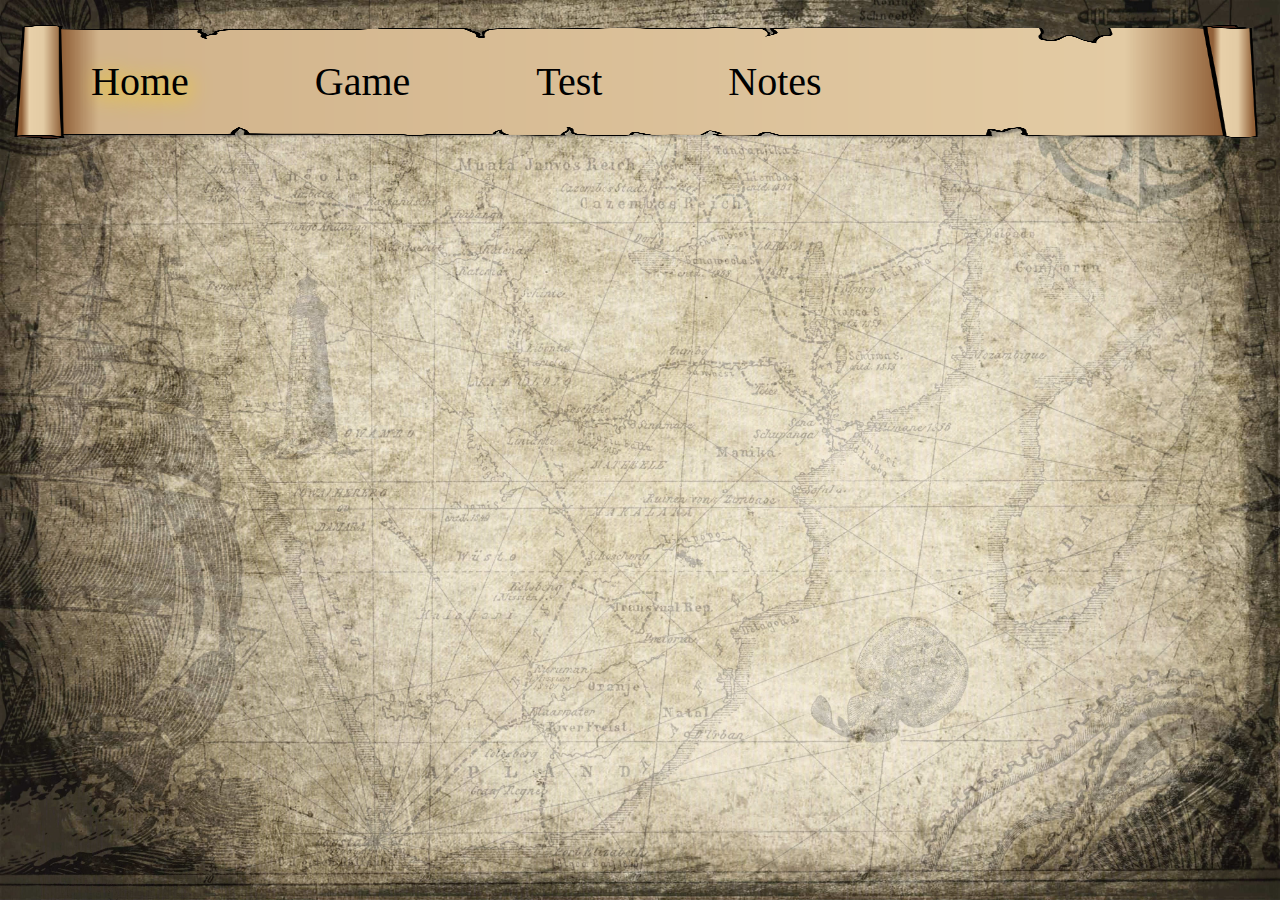
==== index.html @ ef067613 "15/11/18 - Meeting for design and implementation." ====
<!DOCTYPE html>
<html lang="en">
<head>
    <meta charset="UTF-8">
    <title>Hello</title>
    <link rel="stylesheet" href="style.css" />
</head>
<body>
<div class="bg-img">
    <div class="container">
        <div class="topnav">
            <a class="active" href="index.html">Home</a>
            <a href="app.html">Game</a>
            <a href="test.html">Test</a>
            <a href="notes.html">Notes</a>
        </div>
    </div>
</div>
</body>
</html>
---- style.css ----
/* Note.html Styling */

* /* (*) means all the elements on that page */{
    text-align: center;
}

.bg-img {
    /* The image used */
    background-image: url("Images/nav.png");

    min-height: 150px;

    /* Center and scale the image nicely */
    background-position: center;
    background-repeat: no-repeat;
    background-size: 100% 100%;

    /* Needed to position the navbar */
    position: relative;
}

/* Position the navbar container inside the image */
.container {
    position: absolute;
    margin: 20px;
    width: auto;
}

/* The navbar */
.topnav {
    overflow: hidden;

}

/* Navbar links */
.topnav a {
    float: left;
    color: black;
    text-align: center;
    padding: 30px 63px;
    text-decoration: none;
    font-size: 40px;
}

.topnav a:hover {
    text-shadow: gold 4px 4px 20px;
    color: black;
}
.active {
    text-shadow: gold 4px 4px 20px;
}
body {
    background-image: url(Images/bg.jpg);
    background-repeat: no-repeat;
    background-size: 100% 100%;
    background-position: center;
    background-attachment: fixed;

}
.changelog /* Changelog class */{
    width: 900px;
    margin: auto;
    font-size: 120%;
}
.changelog, th, td /* Changelog, table header and table data class */{
    border: 2px solid black;
    border-radius: 8px;
}
.notesparagraph /* First paragraph class */{
    font-size: 120%;
}
dt, dd {
    text-align: left;
}
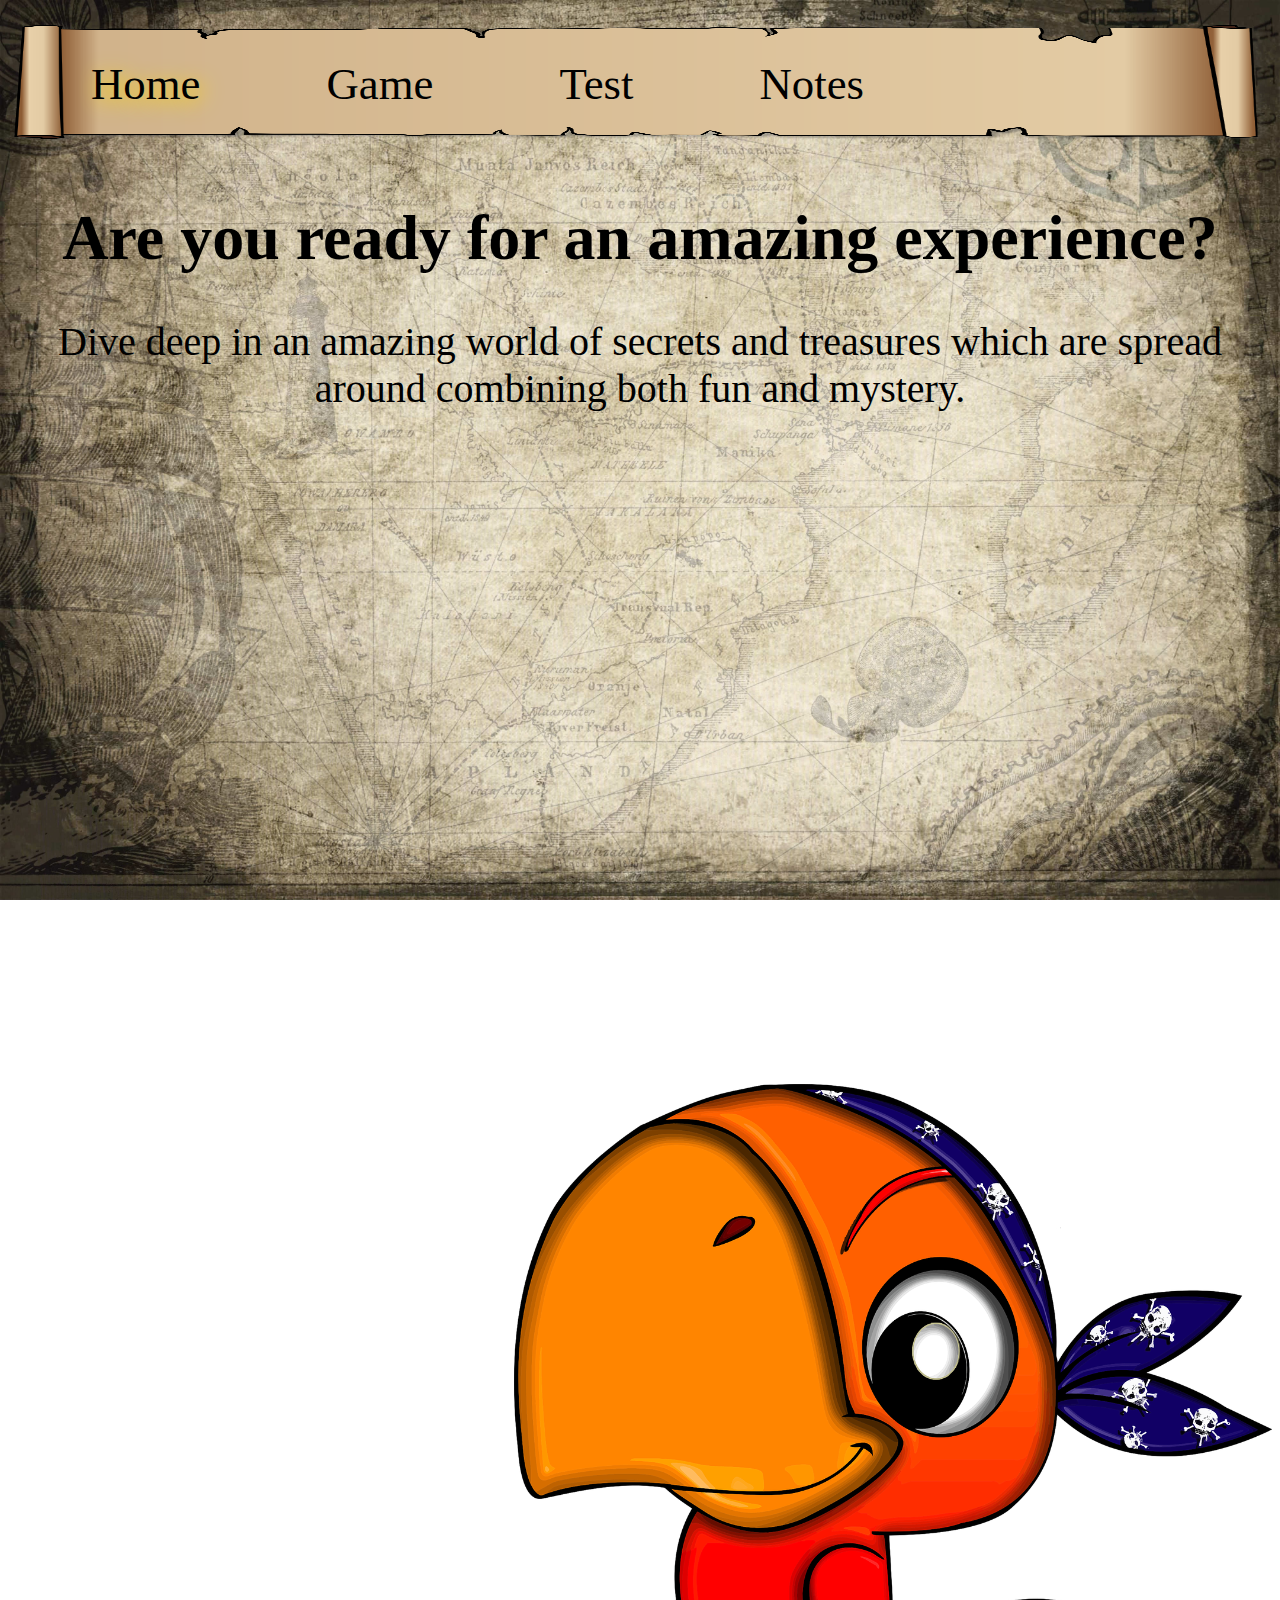
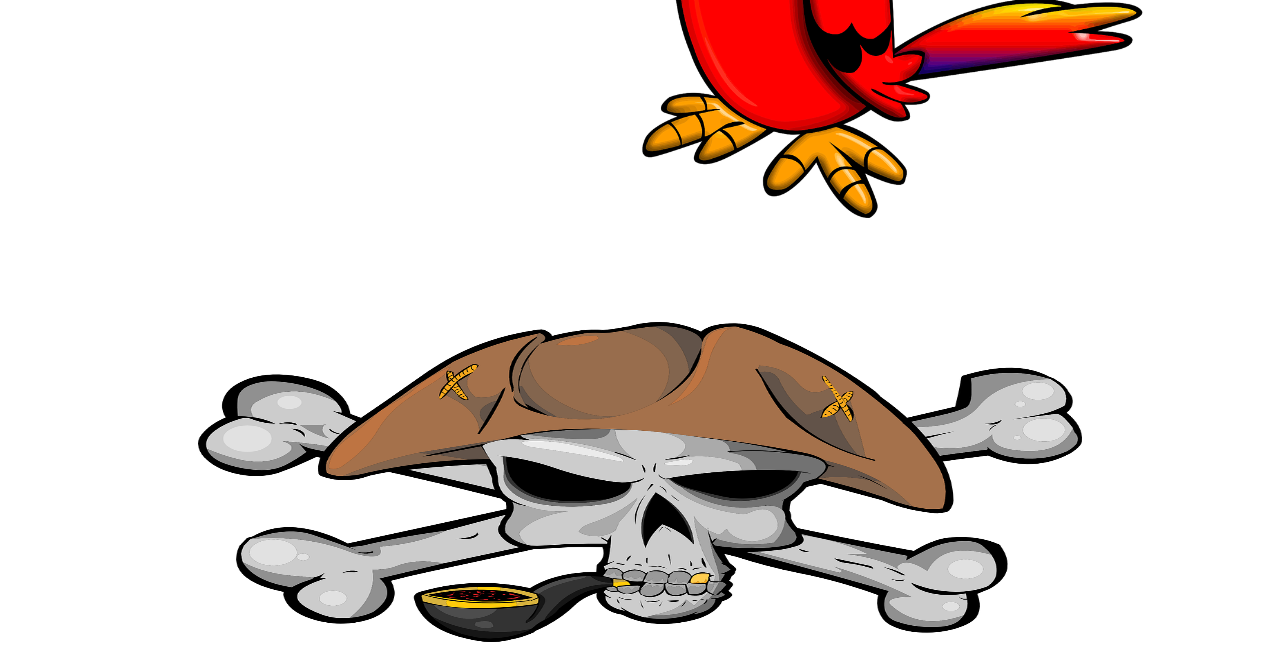
==== commit 260c3b89: "added images,text updated design scale content" ====
--- a/index.html
+++ b/index.html
@@ -16,5 +16,9 @@
         </div>
     </div>
 </div>
+<h1 class="indexheader">Are you ready for an amazing experience?</h1>
+<p class="indexpar">Dive deep in an amazing world of secrets and treasures which are spread around combining both fun and mystery.</p>
+<img class="indexbird" src="Images/bird.png">
+<img class="pirate" src="Images/pirate.png">
 </body>
 </html>
--- a/style.css
+++ b/style.css
@@ -1,7 +1,5 @@
-
-/* Note.html Styling */
-
-* /* (*) means all the elements on that page */{
+/* GENERAL */
+* {
     text-align: center;
 }
 
@@ -40,7 +38,7 @@
     text-align: center;
     padding: 30px 63px;
     text-decoration: none;
-    font-size: 40px;
+    font-size: 280%;
 }
 
 .topnav a:hover {
@@ -56,8 +54,34 @@
     background-size: 100% 100%;
     background-position: center;
     background-attachment: fixed;
+}
+.pirate {
+    width: 70%;
+    height: 320px;
+    margin-top: 100px;
+
 
 }
+
+/* INDEX.HTML */
+
+.indexheader {
+    font-size: 400%;
+}
+.indexpar {
+    font-size: 250%;
+}
+.indexbird {
+    width: 60%;
+    margin-left: 40%;
+    margin-top: 50%;
+}
+
+/* GAME.HTML */
+
+/* TEST.HTML */
+
+/* NOTES.HTML */
 .changelog /* Changelog class */{
     width: 900px;
     margin: auto;
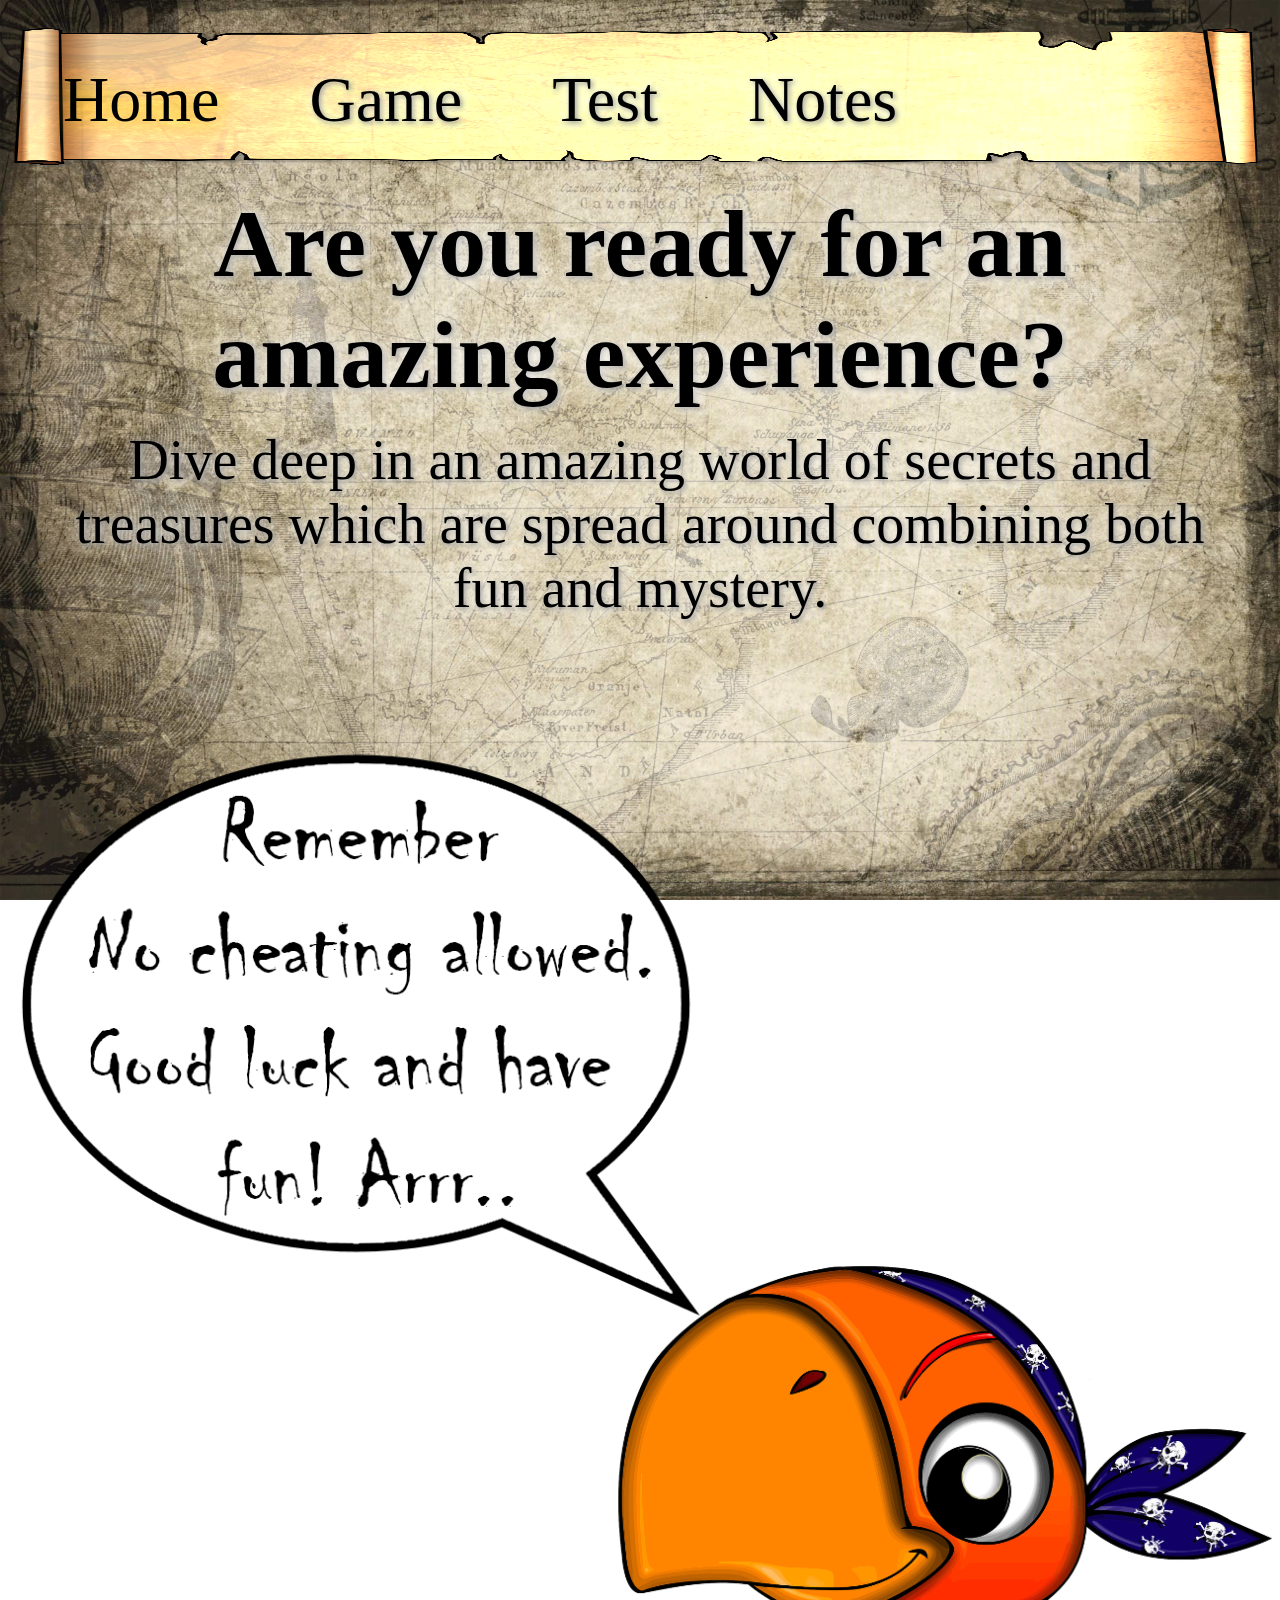
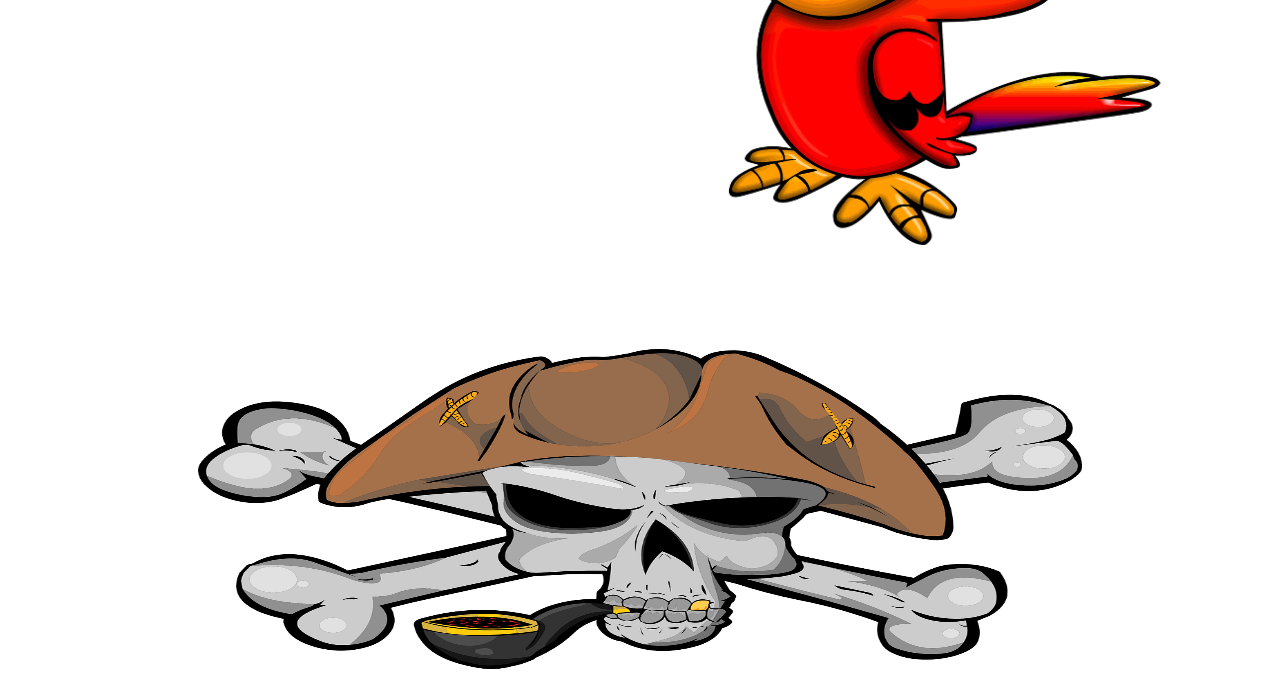
==== commit becf4188: "Amended text,content,navigation and background." ====
--- a/index.html
+++ b/index.html
@@ -17,6 +17,7 @@
     </div>
 </div>
 <h1 class="indexheader">Are you ready for an amazing experience?</h1>
+<br>
 <p class="indexpar">Dive deep in an amazing world of secrets and treasures which are spread around combining both fun and mystery.</p>
 <img class="indexbird" src="Images/bird.png">
 <img class="pirate" src="Images/pirate.png">
--- a/style.css
+++ b/style.css
@@ -7,7 +7,7 @@
     /* The image used */
     background-image: url("Images/nav.png");
 
-    min-height: 150px;
+    min-height: 180px;
 
     /* Center and scale the image nicely */
     background-position: center;
@@ -21,7 +21,7 @@
 /* Position the navbar container inside the image */
 .container {
     position: absolute;
-    margin: 20px;
+    margin: 10px;
     width: auto;
 }
 
@@ -36,9 +36,9 @@
     float: left;
     color: black;
     text-align: center;
-    padding: 30px 63px;
+    padding: 45px 45px;
     text-decoration: none;
-    font-size: 280%;
+    font-size: 400%;
 }
 
 .topnav a:hover {
@@ -54,6 +54,7 @@
     background-size: 100% 100%;
     background-position: center;
     background-attachment: fixed;
+    text-shadow: white 1px 1px 15px, gray 2px 2px 5px;
 }
 .pirate {
     width: 70%;
@@ -66,15 +67,17 @@
 /* INDEX.HTML */
 
 .indexheader {
-    font-size: 400%;
+    font-size: 600%;
+    width: 90%;
+    margin: auto;
 }
 .indexpar {
-    font-size: 250%;
+    font-size: 350%;
+    width: 90%;
+    margin: auto;
 }
 .indexbird {
-    width: 60%;
-    margin-left: 40%;
-    margin-top: 50%;
+    width: 100%;
 }
 
 /* GAME.HTML */
@@ -83,16 +86,24 @@
 
 /* NOTES.HTML */
 .changelog /* Changelog class */{
-    width: 900px;
+    width: 90%;
     margin: auto;
-    font-size: 120%;
+    font-size: 180%;
 }
 .changelog, th, td /* Changelog, table header and table data class */{
-    border: 2px solid black;
+    border: 4px solid black;
     border-radius: 8px;
 }
+tr, td {
+    font-size: 130%;
+}
+.notesheader {
+    font-size: 450%;
+}
 .notesparagraph /* First paragraph class */{
-    font-size: 120%;
+    font-size: 250%;
+    width: 90%;
+    margin: auto;
 }
 dt, dd {
     text-align: left;
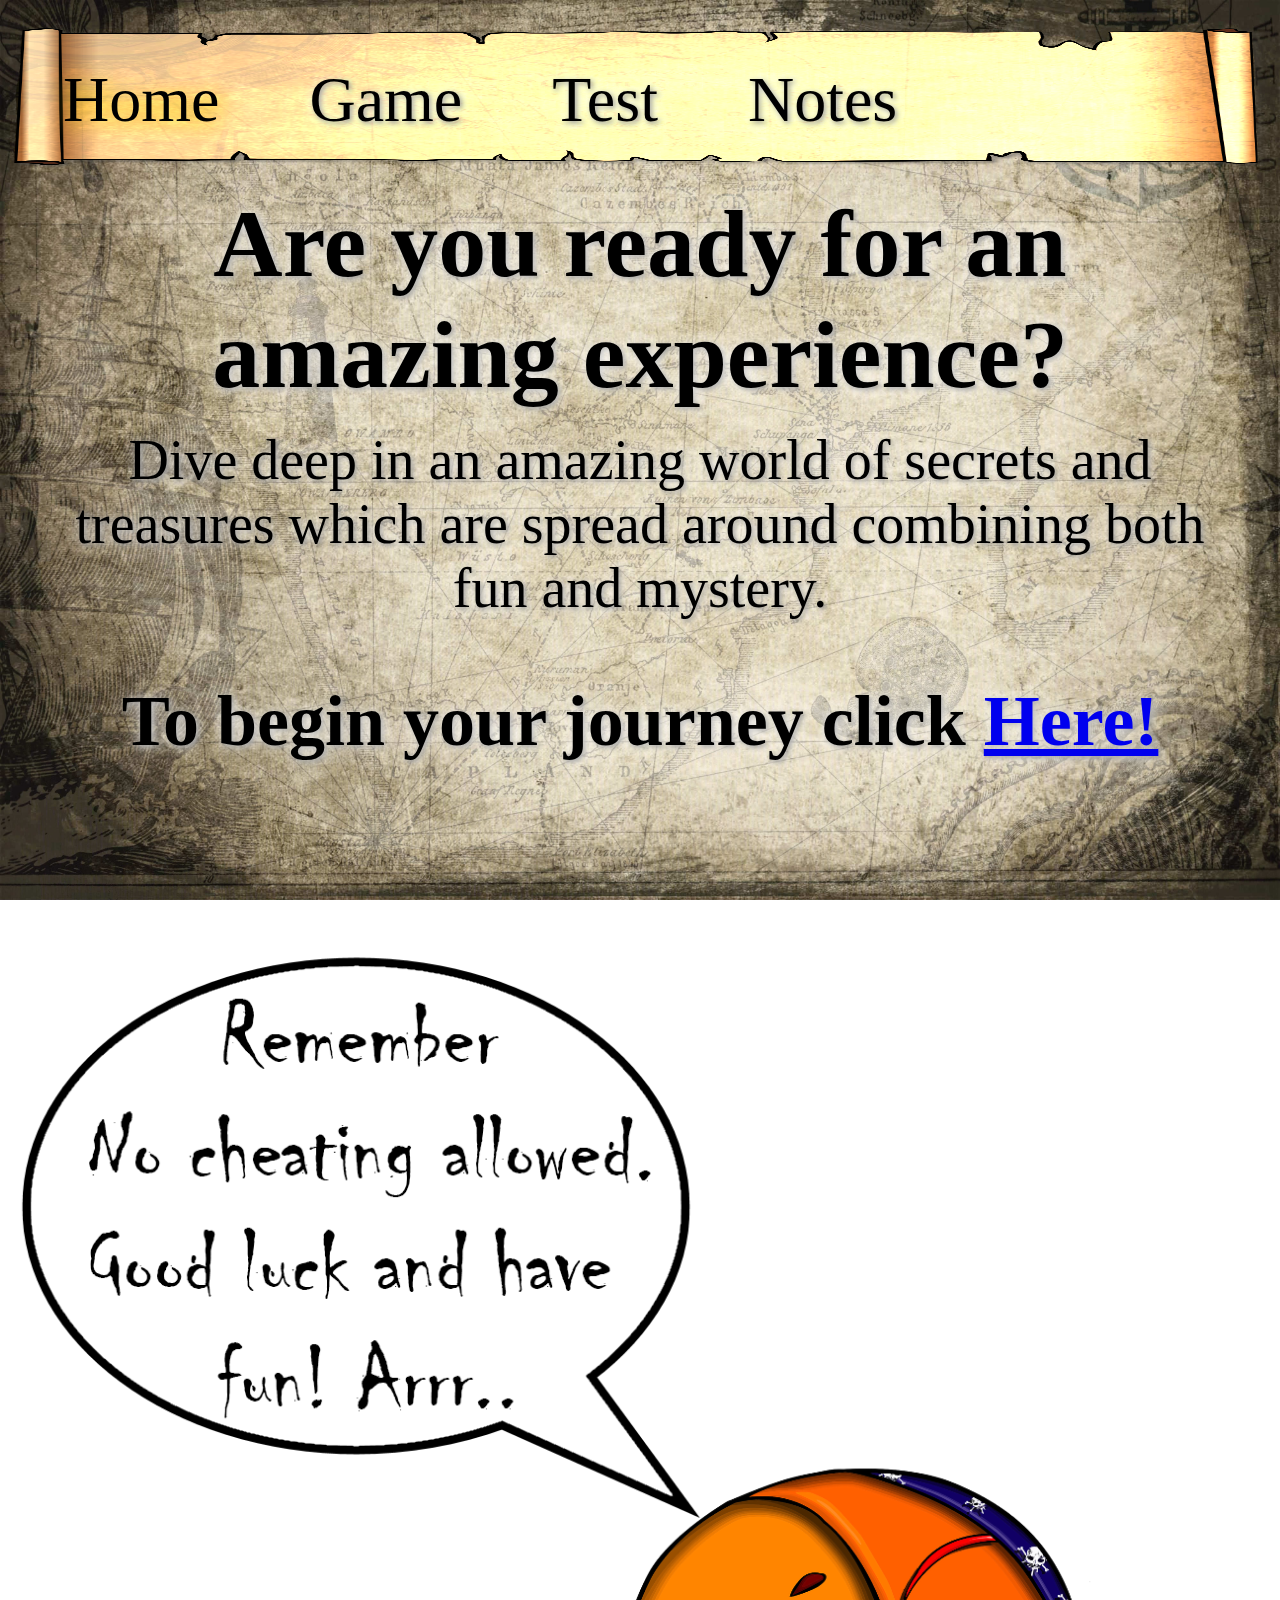
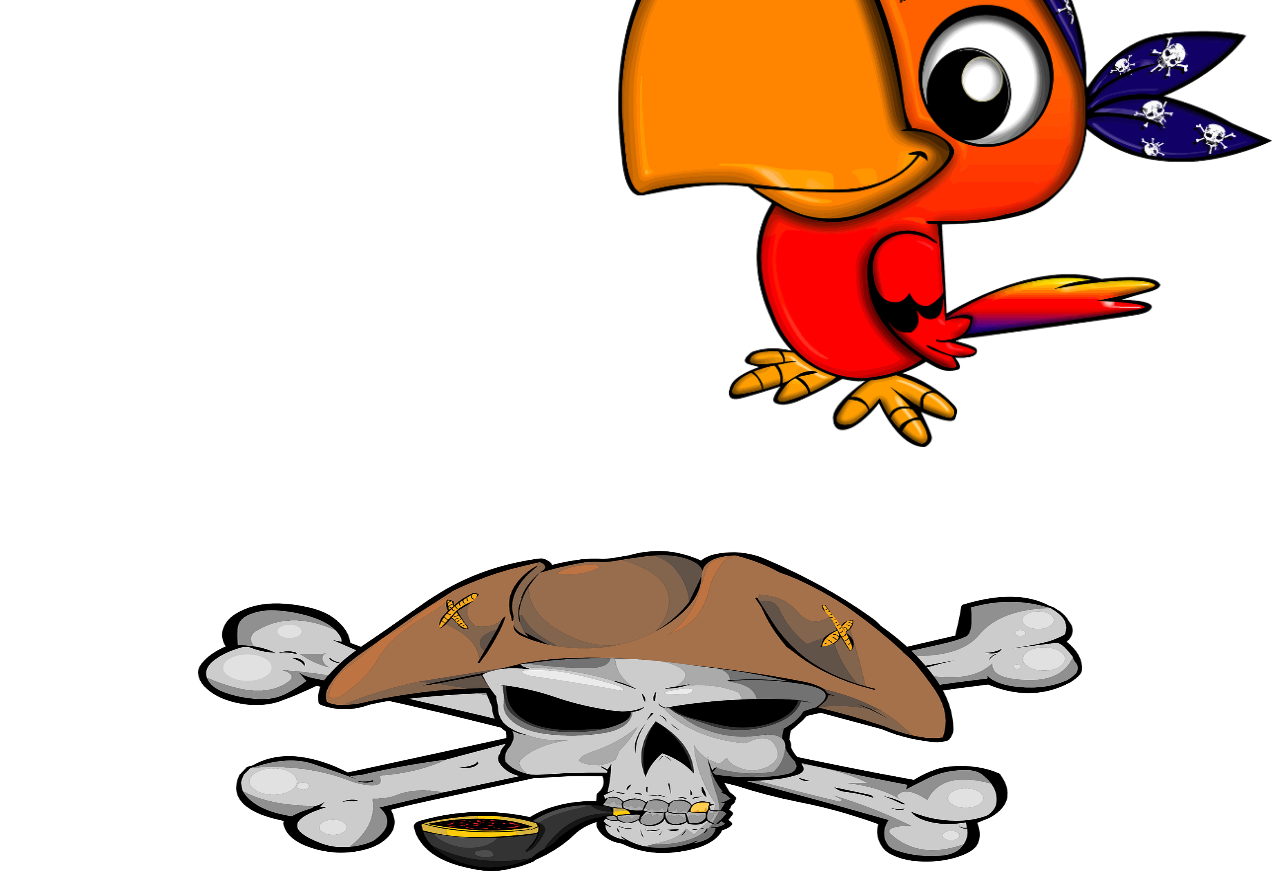
==== commit 1eb6150a: "Added some javascript and questions page, amended some text and links" ====
--- a/index.html
+++ b/index.html
@@ -2,7 +2,7 @@
 <html lang="en">
 <head>
     <meta charset="UTF-8">
-    <title>Hello</title>
+    <title>GNN - Index</title>
     <link rel="stylesheet" href="style.css" />
 </head>
 <body>
@@ -19,6 +19,11 @@
 <h1 class="indexheader">Are you ready for an amazing experience?</h1>
 <br>
 <p class="indexpar">Dive deep in an amazing world of secrets and treasures which are spread around combining both fun and mystery.</p>
+
+<div class="IndexStart">
+    <h2 id="StartHeader">To begin your journey click <a href="app.html">Here!</a></h2>
+</div>
+
 <img class="indexbird" src="Images/bird.png">
 <img class="pirate" src="Images/pirate.png">
 </body>
--- a/style.css
+++ b/style.css
@@ -80,7 +80,16 @@
     width: 100%;
 }
 
-/* GAME.HTML */
+#StartHeader {
+    font-size: 450%;
+}
+
+/* APP.HTML */
+
+#challenges {
+    font-size: 400%;
+    list-style: none;
+}
 
 /* TEST.HTML */
 
@@ -107,4 +116,53 @@
 }
 dt, dd {
     text-align: left;
+}
+
+/*LOGIN HTML*/
+
+#loginname, #loginappname {
+    width: 800px;
+    height: 200px;
+    font-size: 400%;
+}
+.logininfo {
+    font-size: 500%;
+}
+#SubmitButton {
+    width: 550px;
+    height: 150px;
+    margin-top: 80px;
+    font-size: 450%;
+}
+
+/* QUESTIONS HTML*/
+
+#qText {
+    font-size: 500%;
+    font-weight: bold;
+}
+
+#qType {
+    font-size: 400%;
+}
+
+.qAnswer {
+    display: block;
+    margin: auto;
+    width: 70%;
+    height: 250px;
+    font-size: 100%;
+}
+
+.qAnswerButton {
+    width: 550px;
+    height: 150px;
+    margin: 90px;
+    font-size: 100%;
+}
+
+.qAnswerSkipButton {
+    width: 550px;
+    height: 150px;
+    font-size: 100%;
 }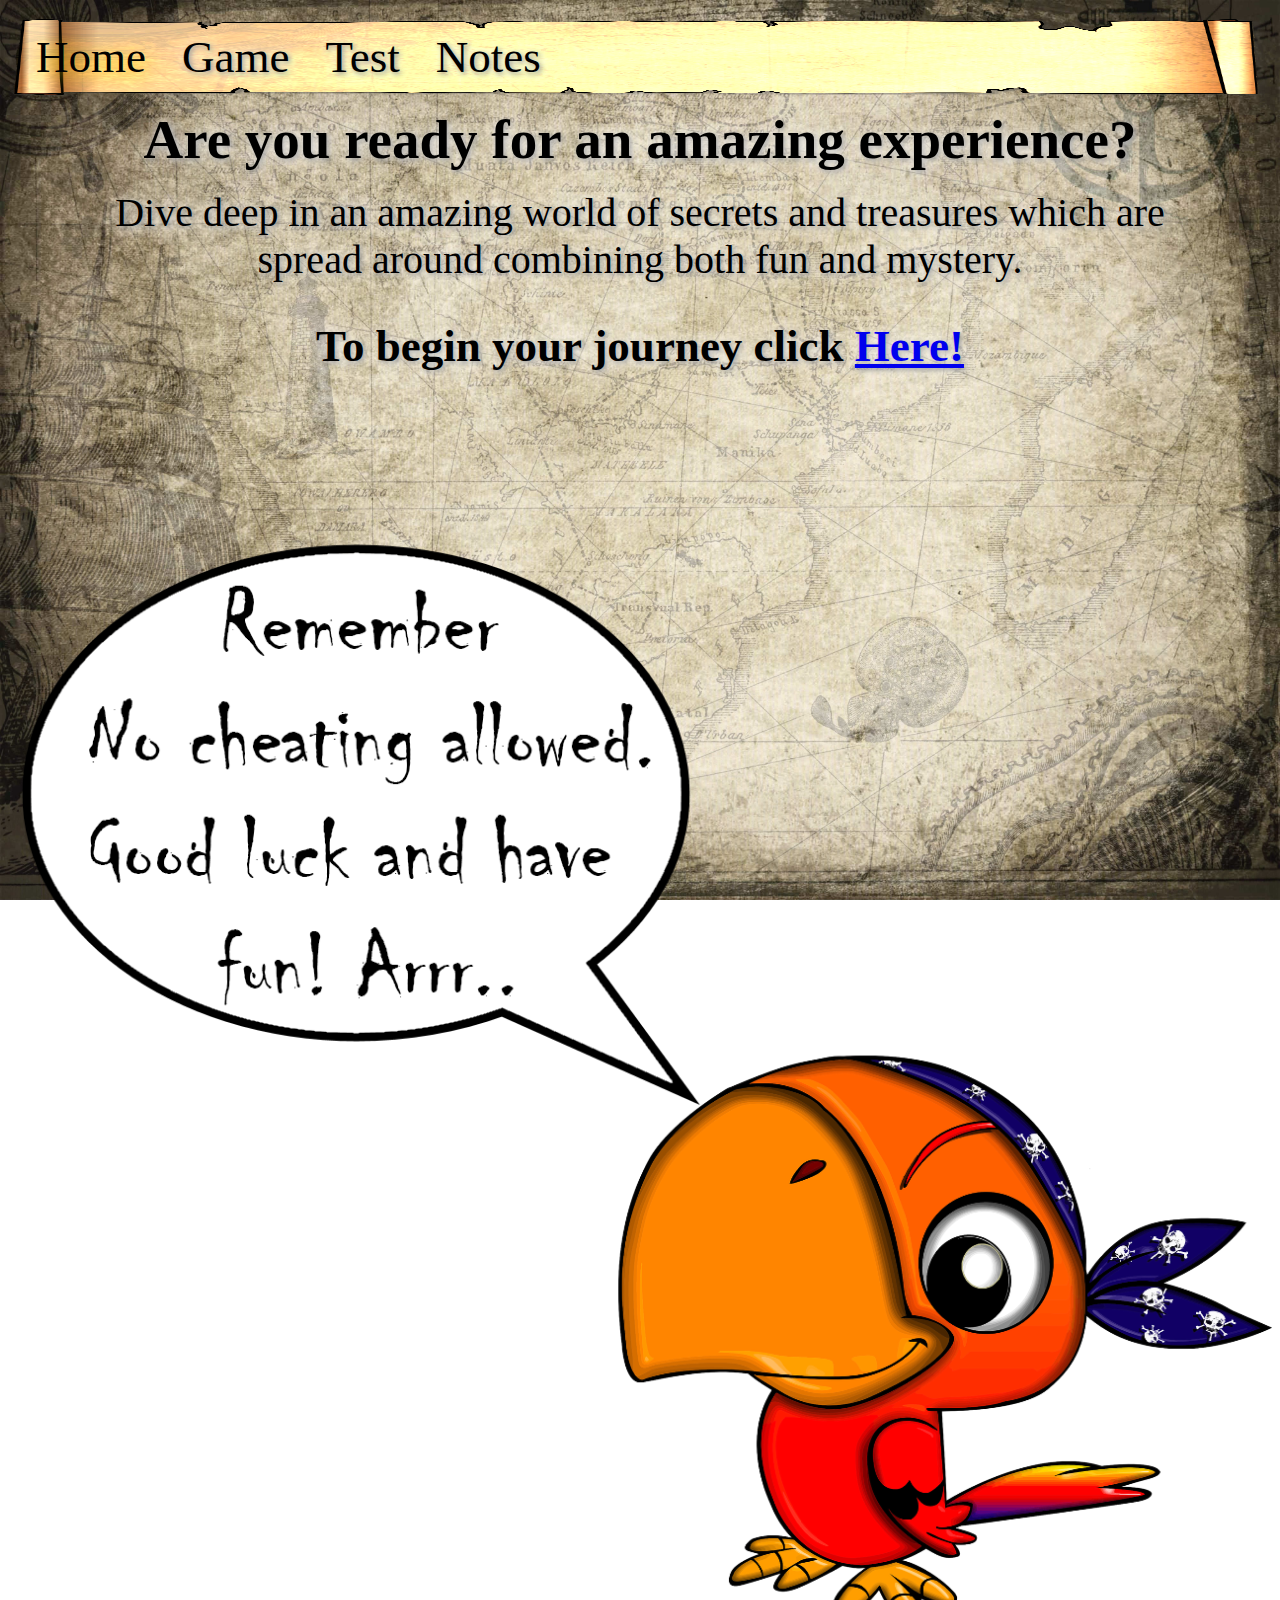
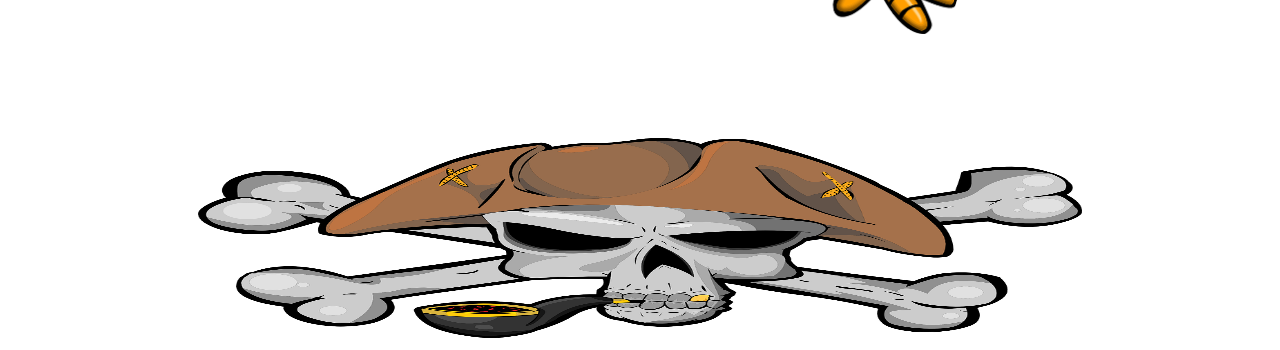
==== commit 2dcdbb99: "Testing layout on mobile phone" ====
--- a/index.html
+++ b/index.html
@@ -4,6 +4,7 @@
     <meta charset="UTF-8">
     <title>GNN - Index</title>
     <link rel="stylesheet" href="style.css" />
+    <meta name="viewport" content="width=device-width, initial-scale=1.0" />
 </head>
 <body>
 <div class="bg-img">
--- a/style.css
+++ b/style.css
@@ -7,7 +7,7 @@
     /* The image used */
     background-image: url("Images/nav.png");
 
-    min-height: 180px;
+    min-height: 100px;
 
     /* Center and scale the image nicely */
     background-position: center;
@@ -36,9 +36,9 @@
     float: left;
     color: black;
     text-align: center;
-    padding: 45px 45px;
+    padding: 13px 18px;
     text-decoration: none;
-    font-size: 400%;
+    font-size: 45px;
 }
 
 .topnav a:hover {
@@ -52,13 +52,12 @@
     background-image: url(Images/bg.jpg);
     background-repeat: no-repeat;
     background-size: 100% 100%;
-    background-position: center;
     background-attachment: fixed;
     text-shadow: white 1px 1px 15px, gray 2px 2px 5px;
 }
 .pirate {
     width: 70%;
-    height: 320px;
+    height: 200px;
     margin-top: 100px;
 
 
@@ -67,12 +66,12 @@
 /* INDEX.HTML */
 
 .indexheader {
-    font-size: 600%;
+    font-size: 55px;
     width: 90%;
     margin: auto;
 }
 .indexpar {
-    font-size: 350%;
+    font-size: 40px;
     width: 90%;
     margin: auto;
 }
@@ -81,13 +80,13 @@
 }
 
 #StartHeader {
-    font-size: 450%;
+    font-size: 45px;
 }
 
 /* APP.HTML */
 
 #challenges {
-    font-size: 400%;
+    font-size: 40px;
     list-style: none;
 }
 
@@ -97,20 +96,20 @@
 .changelog /* Changelog class */{
     width: 90%;
     margin: auto;
-    font-size: 180%;
+    font-size: 25px;
 }
 .changelog, th, td /* Changelog, table header and table data class */{
-    border: 4px solid black;
+    border: 3px solid black;
     border-radius: 8px;
 }
 tr, td {
-    font-size: 130%;
+    font-size: 25px;
 }
 .notesheader {
-    font-size: 450%;
+    font-size: 50px;
 }
 .notesparagraph /* First paragraph class */{
-    font-size: 250%;
+    font-size: 30px;
     width: 90%;
     margin: auto;
 }
@@ -143,26 +142,40 @@
 }
 
 #qType {
-    font-size: 400%;
+    font-size: 600%;
 }
 
-.qAnswer {
+.radio {
+    width:70px;
+    height:70px;
+    margin-bottom: 100px;
+}
+
+.submitBut {
     display: block;
     margin: auto;
-    width: 70%;
-    height: 250px;
-    font-size: 100%;
+    width:600px;
+    height:200px;
+    font-size: 80px;
 }
 
-.qAnswerButton {
-    width: 550px;
-    height: 150px;
-    margin: 90px;
-    font-size: 100%;
+.skipBut {
+    width:600px;
+    height:200px;
+    font-size: 80px;
+    margin-top: 100px;
 }
 
-.qAnswerSkipButton {
-    width: 550px;
+.integer {
+    width: 60%;
     height: 150px;
     font-size: 100%;
-}+    margin-bottom: 100px;
+}
+
+.text {
+    width: 80%;
+    height: 200px;
+    font-size: 90%;
+    margin-bottom: 100px;
+}
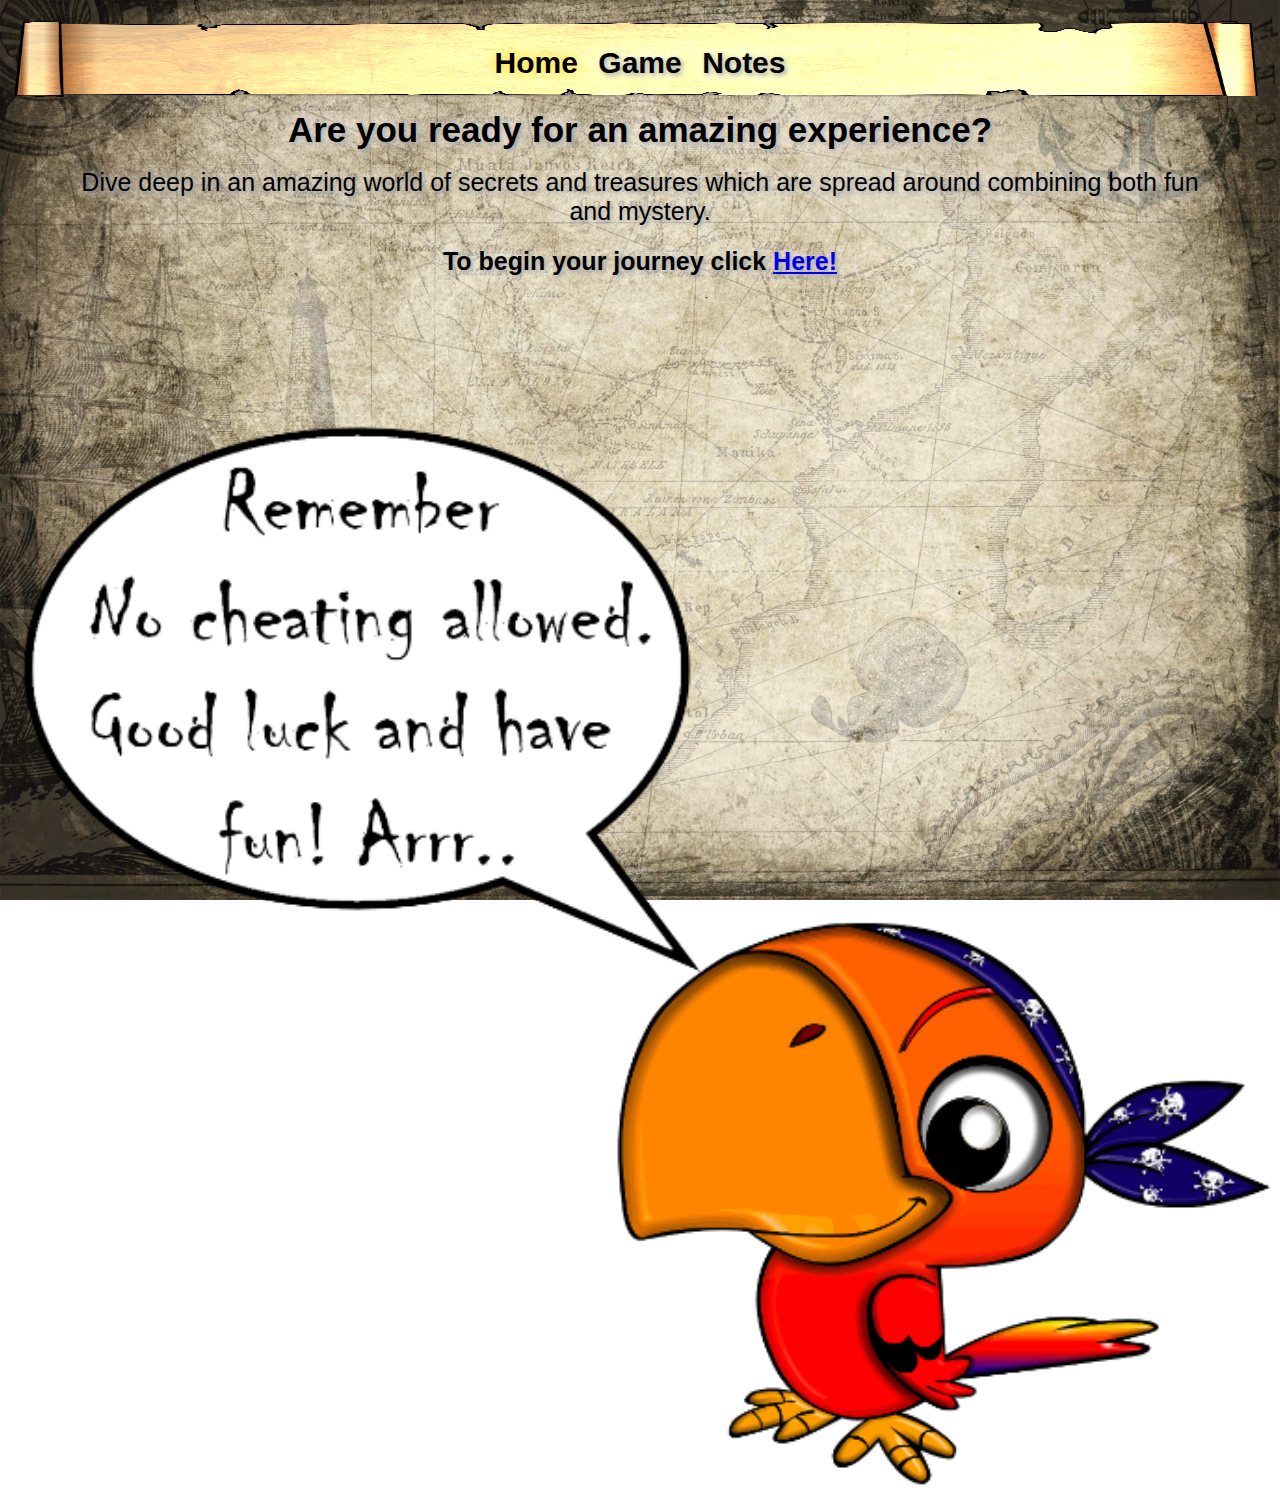
==== commit 03fcd2eb: "Testing layout on mobile phone" ====
--- a/index.html
+++ b/index.html
@@ -12,7 +12,6 @@
         <div class="topnav">
             <a class="active" href="index.html">Home</a>
             <a href="app.html">Game</a>
-            <a href="test.html">Test</a>
             <a href="notes.html">Notes</a>
         </div>
     </div>
@@ -26,6 +25,5 @@
 </div>
 
 <img class="indexbird" src="Images/bird.png">
-<img class="pirate" src="Images/pirate.png">
 </body>
 </html>
--- a/style.css
+++ b/style.css
@@ -1,53 +1,12 @@
+/*---------*/
 /* GENERAL */
+/*---------*/
+
 * {
     text-align: center;
-}
-
-.bg-img {
-    /* The image used */
-    background-image: url("Images/nav.png");
-
-    min-height: 100px;
-
-    /* Center and scale the image nicely */
-    background-position: center;
-    background-repeat: no-repeat;
-    background-size: 100% 100%;
-
-    /* Needed to position the navbar */
-    position: relative;
-}
-
-/* Position the navbar container inside the image */
-.container {
-    position: absolute;
-    margin: 10px;
-    width: auto;
-}
-
-/* The navbar */
-.topnav {
-    overflow: hidden;
-
-}
-
-/* Navbar links */
-.topnav a {
-    float: left;
-    color: black;
-    text-align: center;
-    padding: 13px 18px;
-    text-decoration: none;
-    font-size: 45px;
-}
-
-.topnav a:hover {
-    text-shadow: gold 4px 4px 20px;
-    color: black;
-}
-.active {
-    text-shadow: gold 4px 4px 20px;
-}
+    font-family: Arial,Helvetica,sans-serif;
+}
+
 body {
     background-image: url(Images/bg.jpg);
     background-repeat: no-repeat;
@@ -55,78 +14,163 @@
     background-attachment: fixed;
     text-shadow: white 1px 1px 15px, gray 2px 2px 5px;
 }
-.pirate {
-    width: 70%;
-    height: 200px;
-    margin-top: 100px;
-
-
-}
-
+
+/*--------------*/
+/*NAVIGATION BAR*/
+/*--------------*/
+
+.bg-img {
+    /* The image used */
+    background-image: url("Images/nav.png");
+
+    min-height: 100px;
+
+    /* Center and scale the image nicely */
+    background-repeat: no-repeat;
+    background-size: 100% 100%;
+
+    /* Needed to position the navbar */
+    position: relative;
+}
+
+.container {
+    margin: 10px;
+    width: auto;
+}
+
+.topnav {
+    overflow: hidden;
+    padding-top: 36px;
+}
+
+.topnav a {
+    color: black;
+    text-align: center;
+    padding: 25px 8px;
+    text-decoration: none;
+    font-size: 30px;
+    display: inline;
+    font-weight: bold;
+}
+
+.active {
+    text-shadow: #ffd00f 0 0 13px;
+}
+
+/*------------*/
 /* INDEX.HTML */
+/*------------*/
 
 .indexheader {
-    font-size: 55px;
+    font-size: 35px;
     width: 90%;
     margin: auto;
 }
+
 .indexpar {
-    font-size: 40px;
+    font-size: 25px;
     width: 90%;
     margin: auto;
 }
+
 .indexbird {
     width: 100%;
 }
 
 #StartHeader {
-    font-size: 45px;
-}
-
+    font-size: 25px;
+}
+
+/*----------*/
 /* APP.HTML */
+/*----------*/
 
 #challenges {
-    font-size: 40px;
-    list-style: none;
-}
-
+    padding: 3px 10px 2px 10px;
+    margin-top: 50px;
+    color: #ffffff;
+    font-weight: bold;
+    font-size: 60px;
+    list-style-type: none;
+    transition: 0.7s;
+}
+
+#challenges a {
+    margin-top: 20px;
+    color: #ffffff;
+    font-weight: bold;
+    font-size: 25px;
+    text-decoration: none;
+    text-transform: uppercase;
+}
+
+#challenges li {
+    padding: 10px 15px 10px 15px;
+    margin-top: 20px;
+    color: #ffffff;
+    background-color: #35424a;
+    font-weight: bold;
+    font-size: 30px;
+    text-decoration: none;
+    border: 2px solid #000000;
+    text-transform: uppercase;
+}
+
+/*-----------*/
 /* TEST.HTML */
-
+/*-----------*/
+
+
+
+/*------------*/
 /* NOTES.HTML */
-.changelog /* Changelog class */{
-    width: 90%;
-    margin: auto;
-    font-size: 25px;
-}
-.changelog, th, td /* Changelog, table header and table data class */{
+/*------------*/
+
+.changelog /* Changelog class */
+{
+    margin: auto;
+    font-size: 25px;
+}
+
+.changelog, th, td /* Changelog, table header and table data class */
+{
     border: 3px solid black;
     border-radius: 8px;
 }
+
 tr, td {
-    font-size: 25px;
-}
+    font-size: 18px;
+}
+
 .notesheader {
-    font-size: 50px;
-}
-.notesparagraph /* First paragraph class */{
     font-size: 30px;
+}
+
+.notesparagraph /* First paragraph class */
+{
+    font-size: 22px;
     width: 90%;
     margin: auto;
 }
+
 dt, dd {
     text-align: left;
 }
 
+/*----------*/
 /*LOGIN HTML*/
+/*----------*/
 
 #loginname, #loginappname {
     width: 800px;
     height: 200px;
     font-size: 400%;
 }
+
 .logininfo {
     font-size: 500%;
 }
+
 #SubmitButton {
     width: 550px;
     height: 150px;
@@ -134,7 +178,9 @@
     font-size: 450%;
 }
 
+/*---------------*/
 /* QUESTIONS HTML*/
+/*---------------*/
 
 #qText {
     font-size: 500%;
@@ -179,3 +225,29 @@
     font-size: 90%;
     margin-bottom: 100px;
 }
+
+/*-------*/
+/* MEDIA */
+/*-------*/
+
+@media(max-width: 373px){
+    .topnav a {
+        color: black;
+        text-align: center;
+        padding: 25px 8px;
+        text-decoration: none;
+        font-size: 120%;
+        display: inline;
+        transition: 1s;
+        font-weight: bold;
+    }
+    #challenges a {
+        margin-top: 20px;
+        color: #ffffff;
+        font-weight: bold;
+        font-size: 60%;
+        text-decoration: none;
+        text-transform: uppercase;
+        transition: 1s;
+    }
+}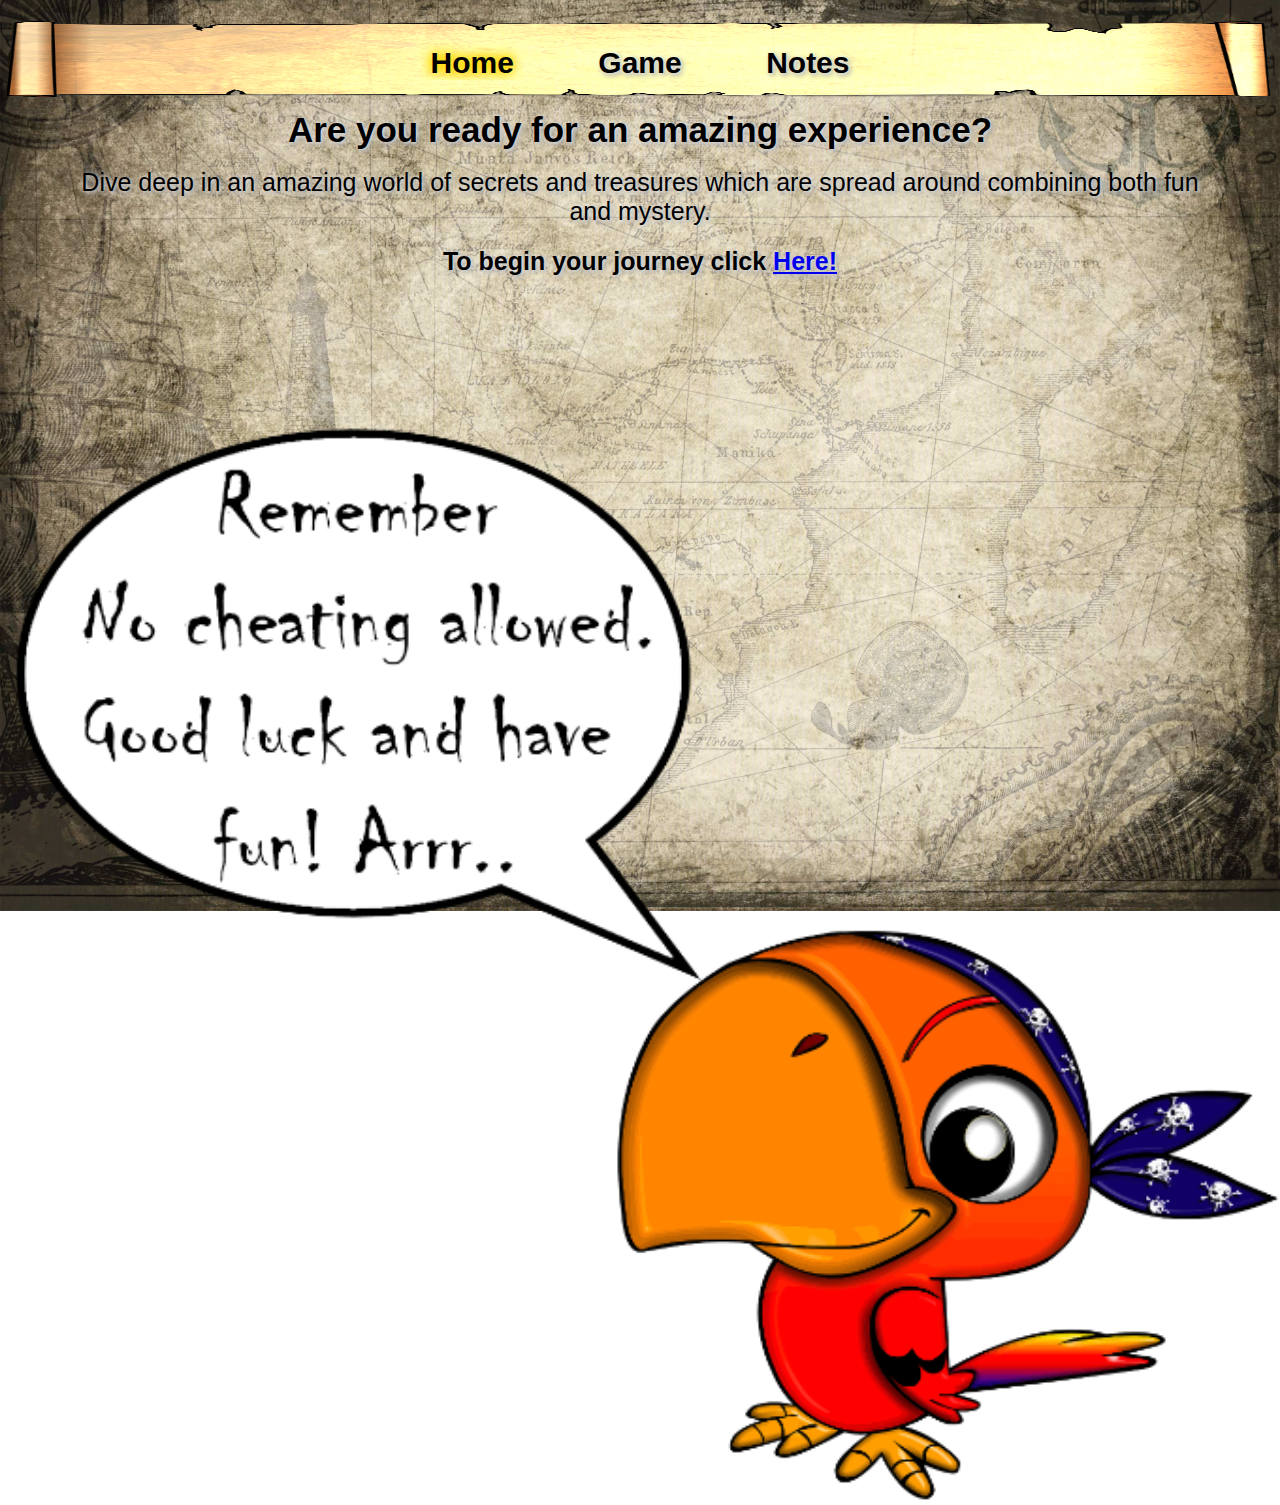
==== commit 0cafcf7f: "Amended th-api.js" ====
--- a/index.html
+++ b/index.html
@@ -7,6 +7,7 @@
     <meta name="viewport" content="width=device-width, initial-scale=1.0" />
 </head>
 <body>
+
 <div class="bg-img">
     <div class="container">
         <div class="topnav">
--- a/style.css
+++ b/style.css
@@ -7,12 +7,22 @@
     font-family: Arial,Helvetica,sans-serif;
 }
 
+html, body {
+    height: 100%;
+}
+
 body {
     background-image: url(Images/bg.jpg);
     background-repeat: no-repeat;
-    background-size: 100% 100%;
+    background-size: cover;
     background-attachment: fixed;
-    text-shadow: white 1px 1px 15px, gray 2px 2px 5px;
+    background-position: center center;
+    text-shadow: white 1px 1px 5px, gray 2px 2px 5px;
+}
+
+div, body{
+    margin: 0;
+    padding: 0;
 }
 
 /*--------------*/
@@ -54,7 +64,7 @@
 }
 
 .active {
-    text-shadow: #ffd00f 0 0 13px;
+    text-shadow: gold 0 0 12px, gold 0 0 12px, gold 0 0 12px;
 }
 
 /*------------*/
@@ -87,7 +97,7 @@
 
 #challenges {
     padding: 3px 10px 2px 10px;
-    margin-top: 50px;
+    margin-top: 10px;
     color: #ffffff;
     font-weight: bold;
     font-size: 60px;
@@ -116,11 +126,24 @@
     text-transform: uppercase;
 }
 
+#appleaderboard {
+    font-size: 25px;
+}
+
+.apptreasure {
+    width: 60%;
+    margin-top: 80px;
+}
+
 /*-----------*/
 /* TEST.HTML */
 /*-----------*/
 
-
+.testtools {
+    width: 60%;
+    margin-top: 20px;
+    -webkit-animation: rotation 10s infinite linear;
+}
 
 /*------------*/
 /* NOTES.HTML */
@@ -140,6 +163,7 @@
 
 tr, td {
     font-size: 18px;
+    font-weight: bold;
 }
 
 .notesheader {
@@ -153,8 +177,17 @@
     margin: auto;
 }
 
+#NotesTest {
+    font-size: 25px;
+}
+
 dt, dd {
     text-align: left;
+}
+
+.notesmap {
+    width: 60%;
+    margin-top: 20px;
 }
 
 /*----------*/
@@ -162,20 +195,25 @@
 /*----------*/
 
 #loginname, #loginappname {
-    width: 800px;
-    height: 200px;
-    font-size: 400%;
+    width: 280px;
+    height: 80px;
+    font-size: 25px;
 }
 
 .logininfo {
-    font-size: 500%;
+    font-size: 30px;
 }
 
 #SubmitButton {
-    width: 550px;
-    height: 150px;
-    margin-top: 80px;
-    font-size: 450%;
+    width: 280px;
+    height: 100px;
+    margin-top: 60px;
+    font-size: 30px;
+}
+
+.loginpirate {
+    width: 50%;
+    margin-top: 40px;
 }
 
 /*---------------*/
@@ -183,33 +221,36 @@
 /*---------------*/
 
 #qText {
-    font-size: 500%;
+    font-size: 30px;
     font-weight: bold;
 }
 
 #qType {
-    font-size: 600%;
+    font-size: 30px;
 }
 
 .radio {
-    width:70px;
-    height:70px;
+    width:30px;
+    height:30px;
     margin-bottom: 100px;
 }
 
 .submitBut {
-    display: block;
-    margin: auto;
-    width:600px;
-    height:200px;
-    font-size: 80px;
+    width: 280px;
+    height: 100px;
+    font-size: 35px;
 }
 
 .skipBut {
-    width:600px;
-    height:200px;
-    font-size: 80px;
-    margin-top: 100px;
+    width: 280px;
+    height: 100px;
+    font-size: 35px;
+    margin-top: 20px;
+}
+
+#Score {
+    font-size: 30px;
+    text-shadow: gold 0 0 12px, gold 0 0 12px, gold 0 0 12px;
 }
 
 .integer {
@@ -220,11 +261,32 @@
 }
 
 .text {
+    width: 280px;
+    height: 80px;
+    font-size: 30px;
+    margin-bottom: 40px;
+}
+
+.welldoneimage {
     width: 80%;
-    height: 200px;
-    font-size: 90%;
-    margin-bottom: 100px;
-}
+}
+
+/*-----------------*/
+/* LEADERBOARD HTML*/
+/*-----------------*/
+
+
+#leaderboard {
+    margin: auto;
+    border: 3px solid black;
+    border-radius: 8px;
+}
+
+.lbimage {
+    width: 50%;
+    margin-top: 40px;
+}
+
 
 /*-------*/
 /* MEDIA */
@@ -236,7 +298,7 @@
         text-align: center;
         padding: 25px 8px;
         text-decoration: none;
-        font-size: 120%;
+        font-size: 160%;
         display: inline;
         transition: 1s;
         font-weight: bold;
@@ -250,4 +312,46 @@
         text-transform: uppercase;
         transition: 1s;
     }
+}
+
+@media(min-width: 605px) {
+        .submitBut {
+            margin-right: 30px;
+    }
+}
+
+@media(min-width: 420px) {
+    .topnav a {
+        padding: 25px 20px;
+        transition: 1s;
+    }
+}
+
+@media(min-width: 620px) {
+    .topnav a {
+        padding: 25px 40px;
+        transition: 1s;
+    }
+}
+
+@media(min-width: 506px) {
+    .submitBut {
+        display: block;
+        margin: auto;
+    }
+}
+
+@media(min-width: 800px) {
+    #challenges a {
+        font-size: 40px;
+    }
+}
+
+@-webkit-keyframes rotation {
+    from {
+        -webkit-transform: rotate(0deg);
+    }
+    to {
+        -webkit-transform: rotate(359deg);
+    }
 }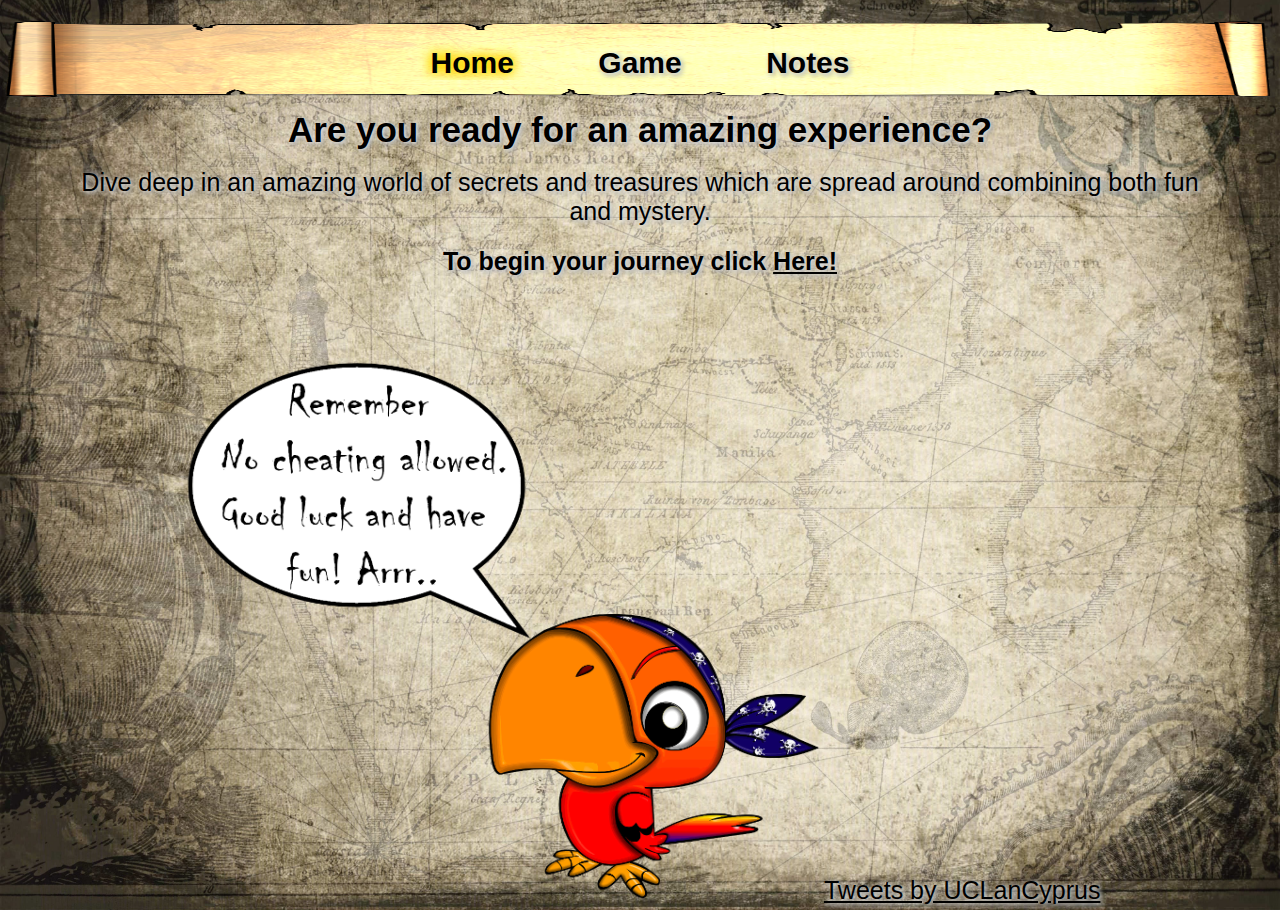
==== commit acedeef0: "Creating test page and twitter" ====
--- a/index.html
+++ b/index.html
@@ -26,5 +26,8 @@
 </div>
 
 <img class="indexbird" src="Images/bird.png">
+
+<a class="twitter-timeline" href="https://twitter.com/UCLanCyprus?ref_src=twsrc%5Etfw">Tweets by UCLanCyprus</a>
+<script async src="https://platform.twitter.com/widgets.js" charset="utf-8"></script>
 </body>
 </html>
--- a/style.css
+++ b/style.css
@@ -84,11 +84,17 @@
 }
 
 .indexbird {
-    width: 100%;
+    width: 80%;
 }
 
 #StartHeader {
     font-size: 25px;
+}
+
+
+.twitter-timeline{
+    position: relative;
+    
 }
 
 /*----------*/
@@ -131,7 +137,7 @@
 }
 
 .apptreasure {
-    width: 60%;
+    width: 40%;
     margin-top: 80px;
 }
 
@@ -186,7 +192,7 @@
 }
 
 .notesmap {
-    width: 60%;
+    width: 50%;
     margin-top: 20px;
 }
 
@@ -268,9 +274,17 @@
 }
 
 .welldoneimage {
-    width: 80%;
-}
-
+    width: 60%;
+}
+
+#qLeadLink {
+    font-size: 25px;
+    margin-top: 20px;
+}
+a{
+    font-size:25px;
+    color:black;
+}
 /*-----------------*/
 /* LEADERBOARD HTML*/
 /*-----------------*/
@@ -291,6 +305,21 @@
 /*-------*/
 /* MEDIA */
 /*-------*/
+
+
+/*-------*/
+/* TEST */
+/*-------*/
+
+.testh1{
+    font-size: 30px;
+}
+
+.testp{
+    font-size: 20px;
+}
+
+
 
 @media(max-width: 373px){
     .topnav a {
@@ -332,6 +361,27 @@
         padding: 25px 40px;
         transition: 1s;
     }
+    .indexbird {
+        width: 50%;
+    }
+    .apptreasure {
+        width: 30%;
+    }
+    .notesmap {
+        width: 30%;
+    }
+    .testtools {
+        width: 30%;
+    }
+    .loginpirate {
+         width: 30%;
+     }
+    .welldoneimage {
+        width: 30%;
+    }
+    #challenges a {
+        font-size: 30px;
+    }
 }
 
 @media(min-width: 506px) {
@@ -343,7 +393,7 @@
 
 @media(min-width: 800px) {
     #challenges a {
-        font-size: 40px;
+        font-size: 30px;
     }
 }
 
@@ -354,4 +404,4 @@
     to {
         -webkit-transform: rotate(359deg);
     }
-}+}
